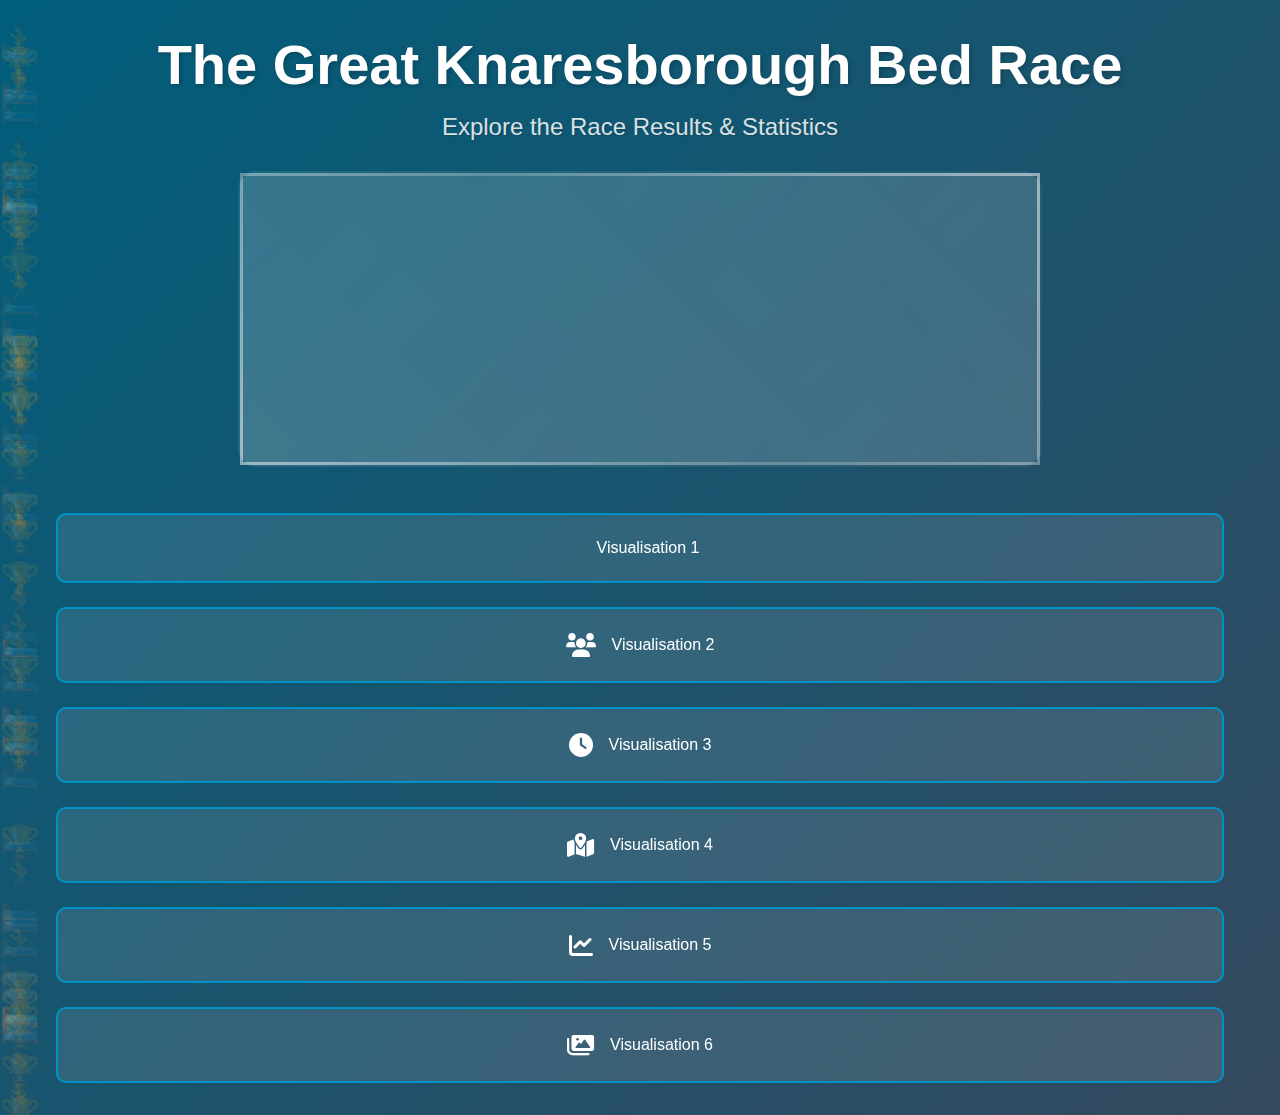
==== index.html @ 63d56fba "Update and rename claude.html to index.html" ====
<!DOCTYPE html>
<html lang="en">
<head>
    <meta charset="UTF-8">
    <meta name="viewport" content="width=device-width, initial-scale=1.0">
    <title>Great Knaresborough Bed Race Results</title>
    <link href="https://cdnjs.cloudflare.com/ajax/libs/font-awesome/6.0.0/css/all.min.css" rel="stylesheet">
    <style>
        :root {
            --primary: #005e7c;
            --secondary: #e74c3c;
            --accent: #0094c6;
            --light: #ecf0f1;
        }

        * {
            margin: 0;
            padding: 0;
            box-sizing: border-box;
            font-family: 'Arial', sans-serif;
        }

        body {
            background: var(--light);
            color: var(--primary);
        }

        .hero {
            min-height: 100vh;
            padding: 2rem;
            background: linear-gradient(135deg, var(--primary) 0%, #34495e 100%);
            display: flex;
            flex-direction: column;
            align-items: center;
            justify-content: center;
            text-align: center;
            position: relative;
            overflow: hidden;
        }

        @keyframes borderGlow {
            0% {
                border-color: rgba(255, 255, 255, 0.2);
                box-shadow: 0 0 10px rgba(255, 255, 255, 0.1);
            }
            50% {
                border-color: rgba(255, 255, 255, 0.5);
                box-shadow: 0 0 20px rgba(255, 255, 255, 0.3);
            }
            100% {
                border-color: rgba(255, 255, 255, 0.2);
                box-shadow: 0 0 10px rgba(255, 255, 255, 0.1);
            }
        }

        @keyframes slideInFromBottom {
            0% {
                transform: translateY(50px);
                opacity: 0;
            }
            100% {
                transform: translateY(0);
                opacity: 1;
            }
        }

        @keyframes fadeIn {
            from {
                opacity: 0;
                transform: translateY(20px);
            }
            to {
                opacity: 1;
                transform: translateY(0);
            }
        }

        @keyframes floatBed {
            from {
                transform: translateX(-100%) translateY(0);
            }
            to {
                transform: translateX(100vw) translateY(-20px);
            }
        }

        .moving-bed {
            position: absolute;
            font-size: 2rem;
            
            color: rgba(255, 255, 255, 0.1);
            animation: floatBed 20s linear infinite;
        }

        .bed-animation-container {
            position: absolute;
            width: 100%;
            height: 100%;
            top: 0;
            left: 0;
            pointer-events: none;
        }

        .title {
            color: white;
            font-size: 3.5rem;
            margin-bottom: 1rem;
            position: relative;
            animation: fadeIn 1s ease-out;
            text-shadow: 2px 2px 4px rgba(0, 0, 0, 0.2);
        }

        .subtitle {
            color: var(--light);
            font-size: 1.5rem;
            margin-bottom: 2rem;
            opacity: 0.9;
            animation: fadeIn 1s ease-out 0.3s backwards;
            text-shadow: 1px 1px 2px rgba(0, 0, 0, 0.2);
        }

        .description-container {
            background: rgba(255, 255, 255, 0.1);
            backdrop-filter: blur(10px);
            border-radius: 15px;
            padding: 2rem;
            max-width: 800px;
            margin: 0 auto 3rem auto;
            position: relative;
            border: 3px solid rgba(255, 255, 255, 0.2);
            border-image: linear-gradient(
                45deg, 
                rgba(255, 255, 255, 0.5), 
                rgba(255, 255, 255, 0.2), 
                rgba(255, 255, 255, 0.5)
            ) 1;
            animation: 
                slideInFromBottom 1s ease-out,
                borderGlow 3s ease-in-out infinite;
        }

        .description-container::before {
            content: '';
            position: absolute;
            top: -5px;
            left: -5px;
            right: -5px;
            bottom: -5px;
            border-radius: 18px;
            background: linear-gradient(45deg, rgba(255,255,255,0.1), rgba(255,255,255,0.05));
            z-index: -1;
            animation: borderGlow 3s ease-in-out infinite 1.5s;
        }

        .description {
            color: var(--light);
            font-size: 1.1rem;
            line-height: 1.8;
            text-align: justify;
            margin: 0;
            letter-spacing: 0.3px;
            text-shadow: 0 1px 2px rgba(0, 0, 0, 0.1);
            opacity: 0;
            animation: fadeIn 1s ease-out 0.5s forwards;
        }

        .button-container {
            display: flex;
            flex-direction: column;
            gap: 1.5rem;
            width: 100%;
            max-width: 1200px;
            padding: 0 1rem;
            animation: fadeIn 1s ease-out 0.6s backwards;
        }

        .nav-button {
            background: rgba(255, 255, 255, 0.1);
            border: 2px solid var(--accent);
            color: white;
            padding: 1.5rem;
            border-radius: 10px;
            text-decoration: none;
            transition: all 0.3s ease;
            backdrop-filter: blur(5px);
            display: flex;
            align-items: center;
            justify-content: center;
            gap: 1rem;
        }

        .nav-button:hover {
            background: var(--accent);
            transform: translateY(-5px);
            box-shadow: 0 5px 15px rgba(52, 152, 219, 0.3);
        }

        .nav-button i {
            font-size: 1.5rem;
        }

        @media (max-width: 768px) {
            .title {
                font-size: 2.5rem;
            }

            .subtitle {
                font-size: 1.2rem;
            }

            .description-container {
                padding: 1.5rem;
                margin: 0 1rem 2rem 1rem;
            }

            .description {
                font-size: 1rem;
                line-height: 1.6;
                text-align: left;
            }

            .button-container {
                grid-template-columns: 1fr;
            }
        }
    </style>
</head>
<body>
    <main class="hero">
        <div class="bed-animation-container">
            <!-- Generated by JavaScript -->
        </div>
        
        <h1 class="title">The Great Knaresborough Bed Race</h1>
        <p class="subtitle">Explore the Race Results & Statistics</p>
        
        <div class="description-container">
            <p class="description">
                The Great Knaresborough Bed Race is a unique annual event combining athleticism and fun, where teams of six runners push decorated beds through the historic streets of Knaresborough. Each bed carries a passenger, making it a true test of teamwork and endurance. The 2.4-mile course includes steep hills, public roads, and even a river crossing through the River Nidd. First held in 1966, this beloved Yorkshire tradition attracts thousands of spectators and continues to grow in popularity, showcasing both competitive spirit and community involvement.
            </p>
        </div>
        
        <div class="button-container">
            <a href="cl_min.html" class="nav-button">
                <i class="fas fa-   "></i>
                Visualisation 1
            </a>
            <a href="bed_no.html" class="nav-button">
                <i class="fas fa-users"></i>
                Visualisation 2
            </a>
            <a href="pie_chart.html" class="nav-button">
                <i class="fas fa-clock"></i>
                Visualisation 3
            </a>
            <a href="stream_graph.html" class="nav-button">
                <i class="fas fa-map-marked-alt"></i>
                Visualisation 4
            </a>
            <a href="chord.html" class="nav-button">
                <i class="fas fa-chart-line"></i>
                Visualisation 5
            </a>
            <a href="photo-gallery.html" class="nav-button">
                <i class="fas fa-images"></i>
                Visualisation 6
            </a>
        </div>
    </main>

    <script>
        const bedContainer = document.querySelector('.bed-animation-container');
        const bedIcons = ['🛏️', '🏃', '🏆'];
        
        for (let i = 0; i < 100; i++) {
            const bed = document.createElement('div');
            bed.className = 'moving-bed';
            bed.textContent = bedIcons[Math.floor(Math.random() * bedIcons.length)];
            bed.style.top = `${Math.random() * 100}%`;
            bed.style.animationDuration = `${15 + Math.random() * 10}s`;
            bed.style.animationDelay = `${Math.random() * 5}s`;
            bedContainer.appendChild(bed);
        }
    </script>
</body>
</html>
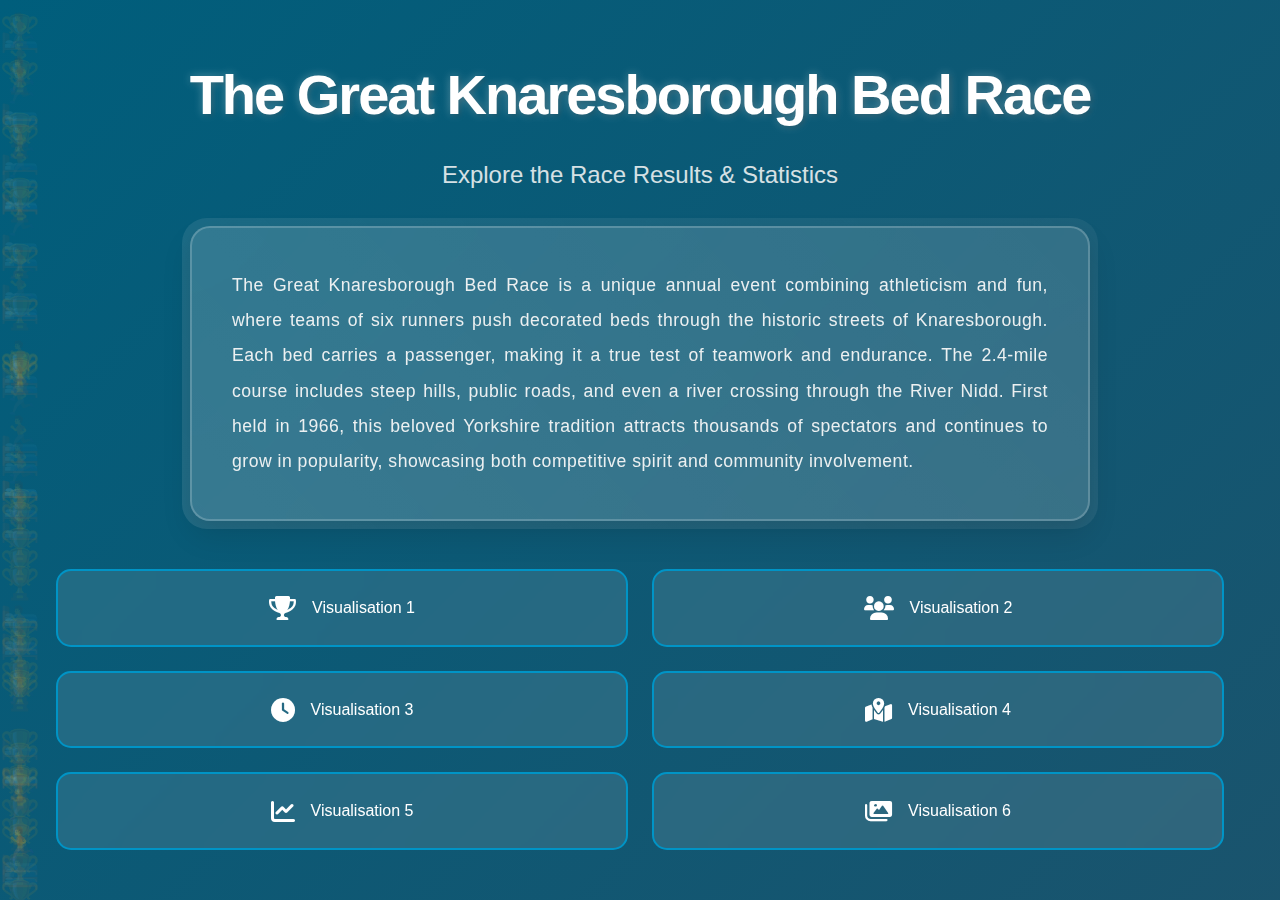
==== commit 4e5952c2: "improved css" ====
--- a/index.html
+++ b/index.html
@@ -11,24 +11,36 @@
             --secondary: #e74c3c;
             --accent: #0094c6;
             --light: #ecf0f1;
+            --dark-gradient: linear-gradient(135deg, #005e7c 0%, #34495e 100%);
+            --white-gradient: linear-gradient(45deg, rgba(255,255,255,0.2), rgba(255,255,255,0.1));
         }
 
         * {
             margin: 0;
             padding: 0;
             box-sizing: border-box;
-            font-family: 'Arial', sans-serif;
+            font-family: 'Inter', 'Arial', sans-serif;
         }
 
         body {
             background: var(--light);
             color: var(--primary);
+            line-height: 1.6;
+            perspective: 1000px;
+        }
+
+        @keyframes backgroundShift {
+            0% { background-position: 0% 50%; }
+            50% { background-position: 100% 50%; }
+            100% { background-position: 0% 50%; }
         }
 
         .hero {
             min-height: 100vh;
             padding: 2rem;
-            background: linear-gradient(135deg, var(--primary) 0%, #34495e 100%);
+            background: var(--dark-gradient);
+            background-size: 200% 200%;
+            animation: backgroundShift 15s ease infinite;
             display: flex;
             flex-direction: column;
             align-items: center;
@@ -36,60 +48,32 @@
             text-align: center;
             position: relative;
             overflow: hidden;
-        }
-
-        @keyframes borderGlow {
-            0% {
-                border-color: rgba(255, 255, 255, 0.2);
-                box-shadow: 0 0 10px rgba(255, 255, 255, 0.1);
-            }
-            50% {
-                border-color: rgba(255, 255, 255, 0.5);
-                box-shadow: 0 0 20px rgba(255, 255, 255, 0.3);
-            }
-            100% {
-                border-color: rgba(255, 255, 255, 0.2);
-                box-shadow: 0 0 10px rgba(255, 255, 255, 0.1);
-            }
-        }
-
-        @keyframes slideInFromBottom {
-            0% {
-                transform: translateY(50px);
-                opacity: 0;
-            }
-            100% {
-                transform: translateY(0);
-                opacity: 1;
-            }
-        }
-
-        @keyframes fadeIn {
-            from {
-                opacity: 0;
-                transform: translateY(20px);
-            }
-            to {
-                opacity: 1;
-                transform: translateY(0);
-            }
+            transform-style: preserve-3d;
         }
 
         @keyframes floatBed {
-            from {
-                transform: translateX(-100%) translateY(0);
-            }
-            to {
-                transform: translateX(100vw) translateY(-20px);
+            0% { 
+                transform: translateX(-100%) translateY(0) rotateZ(-5deg);
+            }
+            50% { 
+                transform: translateX(50vw) translateY(-20px) rotateZ(5deg);
+            }
+            100% { 
+                transform: translateX(100vw) translateY(0) rotateZ(-5deg);
             }
         }
 
         .moving-bed {
             position: absolute;
             font-size: 2rem;
-            
             color: rgba(255, 255, 255, 0.1);
             animation: floatBed 20s linear infinite;
+            opacity: 0.7;
+            transition: opacity 0.3s ease;
+        }
+
+        .moving-bed:hover {
+            opacity: 1;
         }
 
         .bed-animation-container {
@@ -99,6 +83,7 @@
             top: 0;
             left: 0;
             pointer-events: none;
+            overflow: hidden;
         }
 
         .title {
@@ -106,8 +91,18 @@
             font-size: 3.5rem;
             margin-bottom: 1rem;
             position: relative;
-            animation: fadeIn 1s ease-out;
-            text-shadow: 2px 2px 4px rgba(0, 0, 0, 0.2);
+            animation: titleGlow 3s ease-in-out infinite alternate;
+            text-shadow: 0 0 10px rgba(255,255,255,0.3), 2px 2px 4px rgba(0,0,0,0.2);
+            letter-spacing: -2px;
+        }
+
+        @keyframes titleGlow {
+            0% { 
+                text-shadow: 0 0 10px rgba(255,255,255,0.3), 2px 2px 4px rgba(0,0,0,0.2);
+            }
+            100% { 
+                text-shadow: 0 0 20px rgba(255,255,255,0.5), 3px 3px 6px rgba(0,0,0,0.3);
+            }
         }
 
         .subtitle {
@@ -115,63 +110,66 @@
             font-size: 1.5rem;
             margin-bottom: 2rem;
             opacity: 0.9;
-            animation: fadeIn 1s ease-out 0.3s backwards;
-            text-shadow: 1px 1px 2px rgba(0, 0, 0, 0.2);
+            animation: subtitlePulse 2s ease-in-out infinite alternate;
+        }
+
+        @keyframes subtitlePulse {
+            0% { transform: scale(1); }
+            100% { transform: scale(1.02); }
         }
 
         .description-container {
             background: rgba(255, 255, 255, 0.1);
-            backdrop-filter: blur(10px);
-            border-radius: 15px;
-            padding: 2rem;
-            max-width: 800px;
+            backdrop-filter: blur(15px);
+            border-radius: 20px;
+            padding: 2.5rem;
+            max-width: 900px;
             margin: 0 auto 3rem auto;
             position: relative;
-            border: 3px solid rgba(255, 255, 255, 0.2);
-            border-image: linear-gradient(
-                45deg, 
-                rgba(255, 255, 255, 0.5), 
-                rgba(255, 255, 255, 0.2), 
-                rgba(255, 255, 255, 0.5)
-            ) 1;
-            animation: 
-                slideInFromBottom 1s ease-out,
-                borderGlow 3s ease-in-out infinite;
+            border: 2px solid rgba(255, 255, 255, 0.2);
+            box-shadow: 
+                0 15px 30px rgba(0,0,0,0.1), 
+                0 5px 15px rgba(0,0,0,0.05);
+            transform: translateZ(50px);
+            transition: all 0.3s ease;
+        }
+
+        .description-container:hover {
+            transform: translateZ(80px) scale(1.02);
+            box-shadow: 
+                0 20px 40px rgba(0,0,0,0.15), 
+                0 7px 20px rgba(0,0,0,0.1);
         }
 
         .description-container::before {
             content: '';
             position: absolute;
-            top: -5px;
-            left: -5px;
-            right: -5px;
-            bottom: -5px;
-            border-radius: 18px;
-            background: linear-gradient(45deg, rgba(255,255,255,0.1), rgba(255,255,255,0.05));
+            top: -10px;
+            left: -10px;
+            right: -10px;
+            bottom: -10px;
+            background: var(--white-gradient);
+            border-radius: 25px;
             z-index: -1;
-            animation: borderGlow 3s ease-in-out infinite 1.5s;
+            opacity: 0.5;
         }
 
         .description {
             color: var(--light);
             font-size: 1.1rem;
-            line-height: 1.8;
+            line-height: 2;
             text-align: justify;
-            margin: 0;
-            letter-spacing: 0.3px;
-            text-shadow: 0 1px 2px rgba(0, 0, 0, 0.1);
-            opacity: 0;
-            animation: fadeIn 1s ease-out 0.5s forwards;
+            letter-spacing: 0.5px;
+            position: relative;
         }
 
         .button-container {
-            display: flex;
-            flex-direction: column;
+            display: grid;
+            grid-template-columns: repeat(2, 1fr);
             gap: 1.5rem;
             width: 100%;
             max-width: 1200px;
             padding: 0 1rem;
-            animation: fadeIn 1s ease-out 0.6s backwards;
         }
 
         .nav-button {
@@ -179,24 +177,47 @@
             border: 2px solid var(--accent);
             color: white;
             padding: 1.5rem;
-            border-radius: 10px;
+            border-radius: 15px;
             text-decoration: none;
-            transition: all 0.3s ease;
-            backdrop-filter: blur(5px);
+            transition: all 0.4s cubic-bezier(0.175, 0.885, 0.32, 1.275);
+            backdrop-filter: blur(10px);
             display: flex;
             align-items: center;
             justify-content: center;
             gap: 1rem;
+            position: relative;
+            overflow: hidden;
+            
+        }
+
+        .nav-button::before {
+            content: '';
+            position: absolute;
+            top: 0;
+            left: -100%;
+            width: 100%;
+            height: 100%;
+            background: linear-gradient(120deg, transparent, rgba(255,255,255,0.2), transparent);
+            transition: all 0.5s;
+        }
+
+        .nav-button:hover::before {
+            left: 100%;
         }
 
         .nav-button:hover {
             background: var(--accent);
-            transform: translateY(-5px);
-            box-shadow: 0 5px 15px rgba(52, 152, 219, 0.3);
+            transform: translateY(-10px) rotate(2deg);
+            box-shadow: 0 10px 20px rgba(52, 152, 219, 0.4);
         }
 
         .nav-button i {
             font-size: 1.5rem;
+            transition: transform 0.3s ease;
+        }
+
+        .nav-button:hover i {
+            transform: scale(1.2) rotate(360deg);
         }
 
         @media (max-width: 768px) {
@@ -206,17 +227,6 @@
 
             .subtitle {
                 font-size: 1.2rem;
-            }
-
-            .description-container {
-                padding: 1.5rem;
-                margin: 0 1rem 2rem 1rem;
-            }
-
-            .description {
-                font-size: 1rem;
-                line-height: 1.6;
-                text-align: left;
             }
 
             .button-container {
@@ -242,7 +252,7 @@
         
         <div class="button-container">
             <a href="cl_min.html" class="nav-button">
-                <i class="fas fa-   "></i>
+                <i class="fas fa-trophy"></i>
                 Visualisation 1
             </a>
             <a href="bed_no.html" class="nav-button">
@@ -283,4 +293,4 @@
         }
     </script>
 </body>
-</html>
+</html>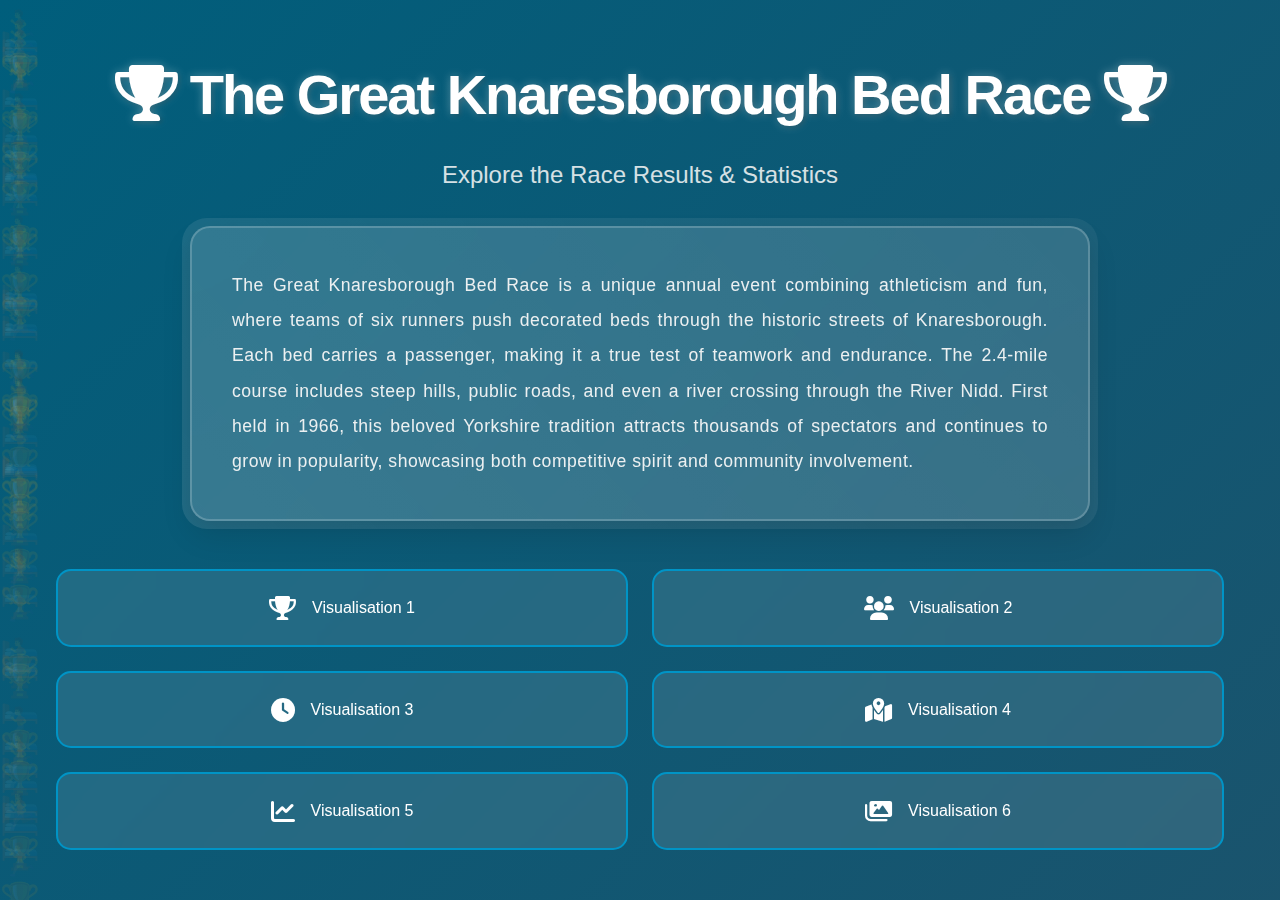
==== commit e82116ac: "index improved" ====
--- a/index.html
+++ b/index.html
@@ -5,6 +5,7 @@
     <meta name="viewport" content="width=device-width, initial-scale=1.0">
     <title>Great Knaresborough Bed Race Results</title>
     <link href="https://cdnjs.cloudflare.com/ajax/libs/font-awesome/6.0.0/css/all.min.css" rel="stylesheet">
+    <link rel="stylesheet" href="https://cdnjs.cloudflare.com/ajax/libs/font-awesome/6.0.0/css/all.min.css">
     <style>
         :root {
             --primary: #005e7c;
@@ -189,7 +190,13 @@
             overflow: hidden;
             
         }
-
+       
+
+        /* @keyframes bounce {
+            0%, 20%, 50%, 80%, 100% { transform: translateY(0); }
+            40% { transform: translateY(-20px); }
+            60% { transform: translateY(-10px); }
+        } */
         .nav-button::before {
             content: '';
             position: absolute;
@@ -241,7 +248,7 @@
             <!-- Generated by JavaScript -->
         </div>
         
-        <h1 class="title">The Great Knaresborough Bed Race</h1>
+        <h1 class="title"> <i class="fas fa-trophy trophy-icon"></i> The Great Knaresborough Bed Race <i class="fas fa-trophy trophy-icon"></i> </h1>
         <p class="subtitle">Explore the Race Results & Statistics</p>
         
         <div class="description-container">
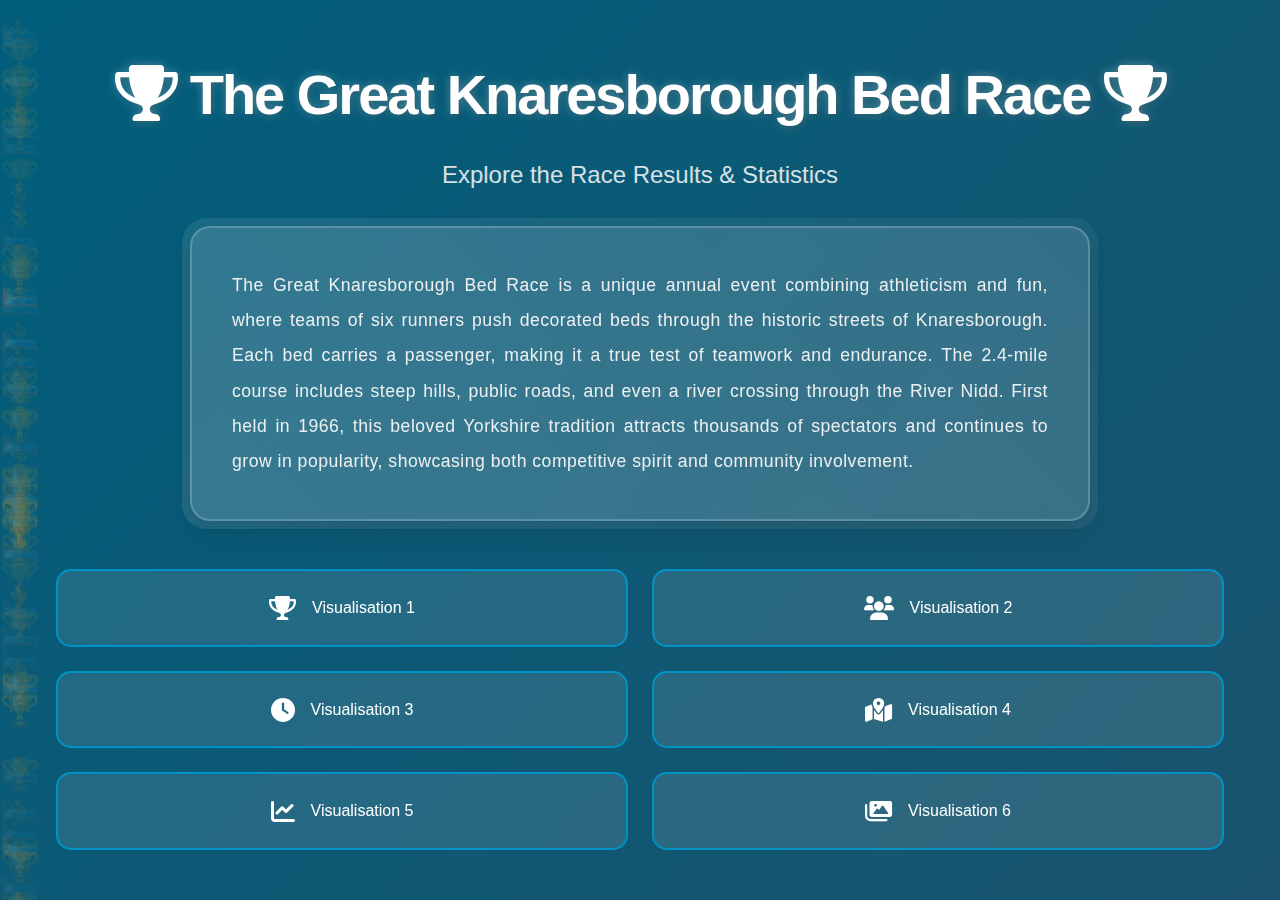
==== commit 9906c590: "final" ====
--- a/index.html
+++ b/index.html
@@ -191,12 +191,8 @@
             
         }
        
-
-        /* @keyframes bounce {
-            0%, 20%, 50%, 80%, 100% { transform: translateY(0); }
-            40% { transform: translateY(-20px); }
-            60% { transform: translateY(-10px); }
-        } */
+        
+        
         .nav-button::before {
             content: '';
             position: absolute;
@@ -278,7 +274,7 @@
                 <i class="fas fa-chart-line"></i>
                 Visualisation 5
             </a>
-            <a href="photo-gallery.html" class="nav-button">
+            <a href="line_graph.html" class="nav-button">
                 <i class="fas fa-images"></i>
                 Visualisation 6
             </a>
